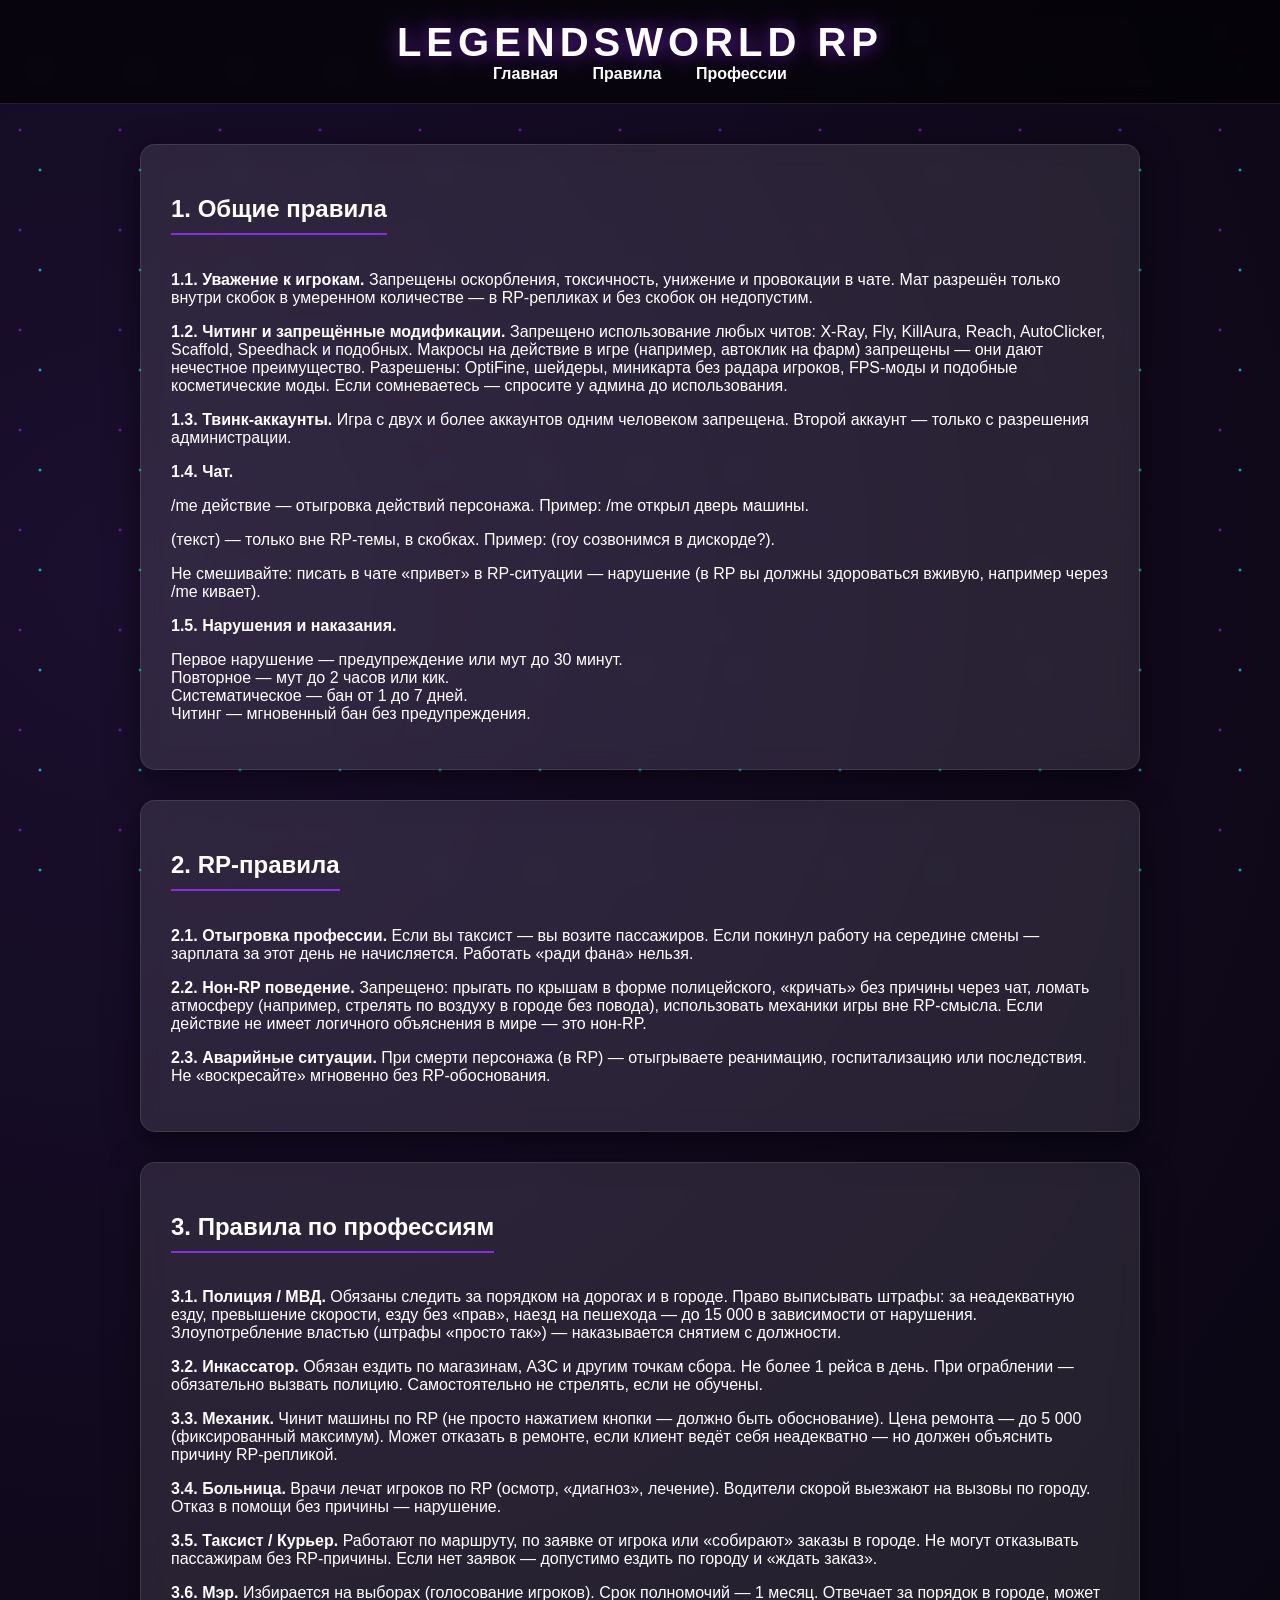
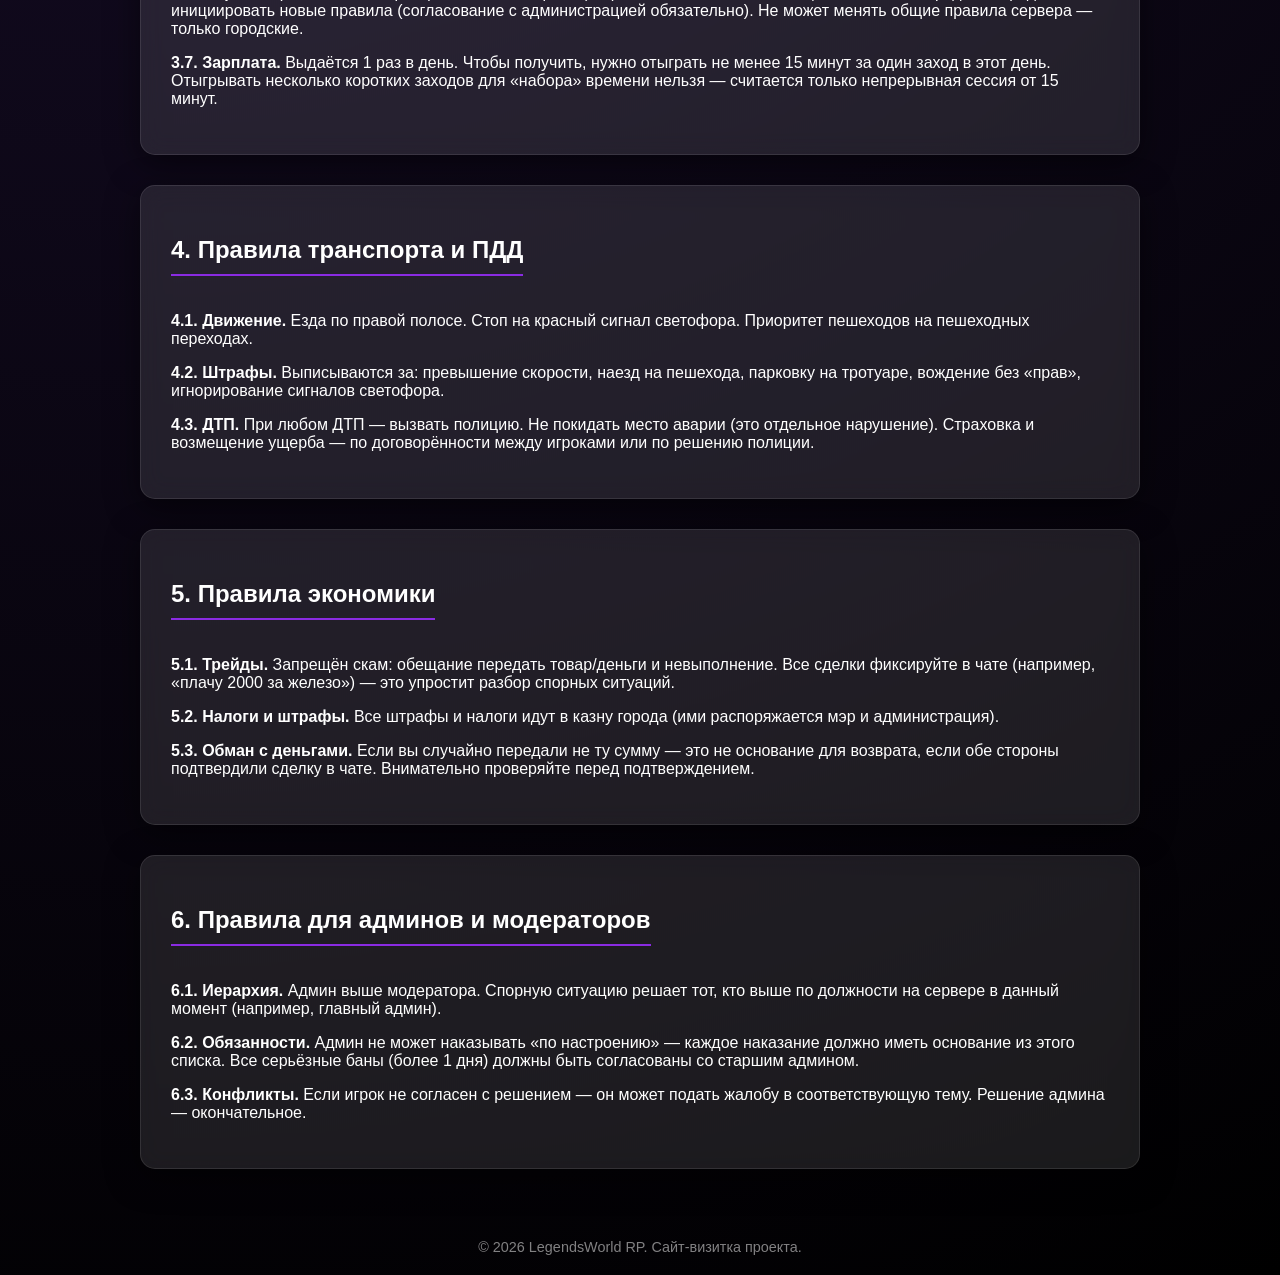
==== index2.html @ 0a8e728e "Add files via upload" ====
<!DOCTYPE html>
<html lang="ru">
<head>
  <meta charset="UTF-8">
  <meta name="viewport" content="width=device-width, initial-scale=1.0">
  <title>LegendsWorld RP — Правила</title>
  <link rel="stylesheet" href="style1.css">
</head>
<body>
  <div class="bg-dots"></div>
  <header>
    <h1>LegendsWorld RP</h1>
    <nav>
      <a href="index1.html">Главная</a>
      <a href="index2.html">Правила</a>
      <a href="index3.html">Профессии</a>
    </nav>
  </header>

  <div class="container">
    <div class="card">
      <h2>1. Общие правила</h2>
      <p><b>1.1. Уважение к игрокам.</b> Запрещены оскорбления, токсичность, унижение и провокации в чате. Мат разрешён только внутри скобок в умеренном количестве — в RP-репликах и без скобок он недопустим.</p>
      <p><b>1.2. Читинг и запрещённые модификации.</b> Запрещено использование любых читов: X-Ray, Fly, KillAura, Reach, AutoClicker, Scaffold, Speedhack и подобных. Макросы на действие в игре (например, автоклик на фарм) запрещены — они дают нечестное преимущество. Разрешены: OptiFine, шейдеры, миникарта без радара игроков, FPS-моды и подобные косметические моды. Если сомневаетесь — спросите у админа до использования.</p>
      <p><b>1.3. Твинк-аккаунты.</b> Игра с двух и более аккаунтов одним человеком запрещена. Второй аккаунт — только с разрешения администрации.</p>
      <p><b>1.4. Чат.</b></p>
      <p>/me действие — отыгровка действий персонажа. Пример: /me открыл дверь машины.</p>
      <p>(текст) — только вне RP-темы, в скобках. Пример: (гоу созвонимся в дискорде?).</p>
      <p>Не смешивайте: писать в чате «привет» в RP-ситуации — нарушение (в RP вы должны здороваться вживую, например через /me кивает).</p>
      <p><b>1.5. Нарушения и наказания.</b></p>
      <p>Первое нарушение — предупреждение или мут до 30 минут.<br>
      Повторное — мут до 2 часов или кик.<br>
      Систематическое — бан от 1 до 7 дней.<br>
      Читинг — мгновенный бан без предупреждения.</p>
    </div>

    <div class="card">
      <h2>2. RP-правила</h2>
      <p><b>2.1. Отыгровка профессии.</b> Если вы таксист — вы возите пассажиров. Если покинул работу на середине смены — зарплата за этот день не начисляется. Работать «ради фана» нельзя.</p>
      <p><b>2.2. Нон-RP поведение.</b> Запрещено: прыгать по крышам в форме полицейского, «кричать» без причины через чат, ломать атмосферу (например, стрелять по воздуху в городе без повода), использовать механики игры вне RP-смысла. Если действие не имеет логичного объяснения в мире — это нон-RP.</p>
      <p><b>2.3. Аварийные ситуации.</b> При смерти персонажа (в RP) — отыгрываете реанимацию, госпитализацию или последствия. Не «воскресайте» мгновенно без RP-обоснования.</p>
    </div>

    <div class="card">
      <h2>3. Правила по профессиям</h2>
      <p><b>3.1. Полиция / МВД.</b> Обязаны следить за порядком на дорогах и в городе. Право выписывать штрафы: за неадекватную езду, превышение скорости, езду без «прав», наезд на пешехода — до 15 000 в зависимости от нарушения. Злоупотребление властью (штрафы «просто так») — наказывается снятием с должности.</p>
      <p><b>3.2. Инкассатор.</b> Обязан ездить по магазинам, АЗС и другим точкам сбора. Не более 1 рейса в день. При ограблении — обязательно вызвать полицию. Самостоятельно не стрелять, если не обучены.</p>
      <p><b>3.3. Механик.</b> Чинит машины по RP (не просто нажатием кнопки — должно быть обоснование). Цена ремонта — до 5 000 (фиксированный максимум). Может отказать в ремонте, если клиент ведёт себя неадекватно — но должен объяснить причину RP-репликой.</p>
      <p><b>3.4. Больница.</b> Врачи лечат игроков по RP (осмотр, «диагноз», лечение). Водители скорой выезжают на вызовы по городу. Отказ в помощи без причины — нарушение.</p>
      <p><b>3.5. Таксист / Курьер.</b> Работают по маршруту, по заявке от игрока или «собирают» заказы в городе. Не могут отказывать пассажирам без RP-причины. Если нет заявок — допустимо ездить по городу и «ждать заказ».</p>
      <p><b>3.6. Мэр.</b> Избирается на выборах (голосование игроков). Срок полномочий — 1 месяц. Отвечает за порядок в городе, может инициировать новые правила (согласование с администрацией обязательно). Не может менять общие правила сервера — только городские.</p>
      <p><b>3.7. Зарплата.</b> Выдаётся 1 раз в день. Чтобы получить, нужно отыграть не менее 15 минут за один заход в этот день. Отыгрывать несколько коротких заходов для «набора» времени нельзя — считается только непрерывная сессия от 15 минут.</p>
    </div>

    <div class="card">
      <h2>4. Правила транспорта и ПДД</h2>
      <p><b>4.1. Движение.</b> Езда по правой полосе. Стоп на красный сигнал светофора. Приоритет пешеходов на пешеходных переходах.</p>
      <p><b>4.2. Штрафы.</b> Выписываются за: превышение скорости, наезд на пешехода, парковку на тротуаре, вождение без «прав», игнорирование сигналов светофора.</p>
      <p><b>4.3. ДТП.</b> При любом ДТП — вызвать полицию. Не покидать место аварии (это отдельное нарушение). Страховка и возмещение ущерба — по договорённости между игроками или по решению полиции.</p>
    </div>

    <div class="card">
      <h2>5. Правила экономики</h2>
      <p><b>5.1. Трейды.</b> Запрещён скам: обещание передать товар/деньги и невыполнение. Все сделки фиксируйте в чате (например, «плачу 2000 за железо») — это упростит разбор спорных ситуаций.</p>
      <p><b>5.2. Налоги и штрафы.</b> Все штрафы и налоги идут в казну города (ими распоряжается мэр и администрация).</p>
      <p><b>5.3. Обман с деньгами.</b> Если вы случайно передали не ту сумму — это не основание для возврата, если обе стороны подтвердили сделку в чате. Внимательно проверяйте перед подтверждением.</p>
    </div>

    <div class="card">
      <h2>6. Правила для админов и модераторов</h2>
      <p><b>6.1. Иерархия.</b> Админ выше модератора. Спорную ситуацию решает тот, кто выше по должности на сервере в данный момент (например, главный админ).</p>
      <p><b>6.2. Обязанности.</b> Админ не может наказывать «по настроению» — каждое наказание должно иметь основание из этого списка. Все серьёзные баны (более 1 дня) должны быть согласованы со старшим админом.</p>
      <p><b>6.3. Конфликты.</b> Если игрок не согласен с решением — он может подать жалобу в соответствующую тему. Решение админа — окончательное.</p>
    </div>
  </div>

  <footer>
    &copy; 2026 LegendsWorld RP. Сайт-визитка проекта.
  </footer>
<script>
    function copyIP() {
      const ip = 'play.legendsworld.ru:7777';
      navigator.clipboard.writeText(ip).then(() => {
        alert('IP скопирован: ' + ip);
      }).catch(() => {
        prompt('Скопируйте IP вручную:', ip);
      });
    }
  </script>
</body>
</html>
---- style1.css ----
body {
  margin: 0;
  padding: 0;
  font-family: 'Segoe UI', Tahoma, Geneva, Verdana, sans-serif;
  background: radial-gradient(circle at 10% 20%, #1a0f2e 0%, #000000 100%);
  color: #fff;
  overflow-x: hidden;
}

.bg-dots {
  position: fixed;
  top: 0;
  left: 0;
  width: 100%;
  height: 100%;
  z-index: -1;
  background-image:
    radial-gradient(2px 2px at 20px 30px, #8a2be2, transparent),
    radial-gradient(2px 2px at 40px 70px, #00ffff, transparent);
  background-size: 100px 100px;
  animation: float 10s infinite linear;
}

@keyframes float {
  0% { transform: translate(0, 0); }
  100% { transform: translate(20px, 40px); }
}

header {
  padding: 20px;
  text-align: center;
  border-bottom: 1px solid rgba(255,255,255,0.1);
  background: rgba(0, 0, 0, 0.6);
  backdrop-filter: blur(10px);
}

h1 {
  margin: 0;
  font-size: 2.5rem;
  text-transform: uppercase;
  letter-spacing: 5px;
  text-shadow: 0 0 20px rgba(138, 43, 226, 0.8);
  color: #fff;
}

nav a {
  color: #fff;
  text-decoration: none;
  margin: 0 15px;
  font-weight: bold;
  transition: color 0.3s;
}

nav a:hover {
  color: #8a2be2;
  text-shadow: 0 0 10px rgba(138, 43, 226, 0.8);
}

.container {
  max-width: 1000px;
  margin: 40px auto;
  padding: 0 20px;
}

.card {
  background: rgba(255, 255, 255, 0.1);
  backdrop-filter: blur(12px);
  border: 1px solid rgba(255, 255, 255, 0.1);
  border-radius: 15px;
  padding: 30px;
  margin-bottom: 30px;
  box-shadow: 0 8px 32px rgba(0, 0, 0, 0.5);
}

h2 {
  border-bottom: 2px solid #8a2be2;
  padding-bottom: 10px;
  display: inline-block;
  color: #fff;
}

.ip-box {
  background: rgba(0, 128, 255, 0.2);
  border: 1px solid #0088ff;
  padding: 20px;
  text-align: center;
  border-radius: 10px;
  margin-top: 20px;
}

.ip-box code {
  font-size: 1.5rem;
  color: #00ffff;
  text-shadow: 0 0 15px rgba(0, 255, 255, 0.6);
  font-weight: bold;
}

button {
  background: #8a2be2;
  color: white;
  border: none;
  padding: 12px 24px;
  font-size: 1rem;
  border-radius: 5px;
  cursor: pointer;
  margin-top: 15px;
  transition: transform 0.2s, background 0.2s;
}

button:hover {
  background: #a061d1;
  transform: scale(1.05);
}

table {
  width: 100%;
  border-collapse: collapse;
  margin-top: 20px;
}

th, td {
  border: 1px solid rgba(255,255,255,0.1);
  padding: 12px;
  text-align: left;
}

th {
  background: rgba(138, 43, 226, 0.3);
}

.prof-card { border-left: 4px solid #8a2be2; }
.prof-rare { border-left: 4px solid #b388ff; }
.prof-mayor { border-left: 4px solid #ffd700; }

.salary { color: #00ffff; font-weight: bold; }

footer {
  text-align: center;
  padding: 20px;
  margin-top: 50px;
  color: rgba(255,255,255,0.5);
  font-size: 0.9rem;
}
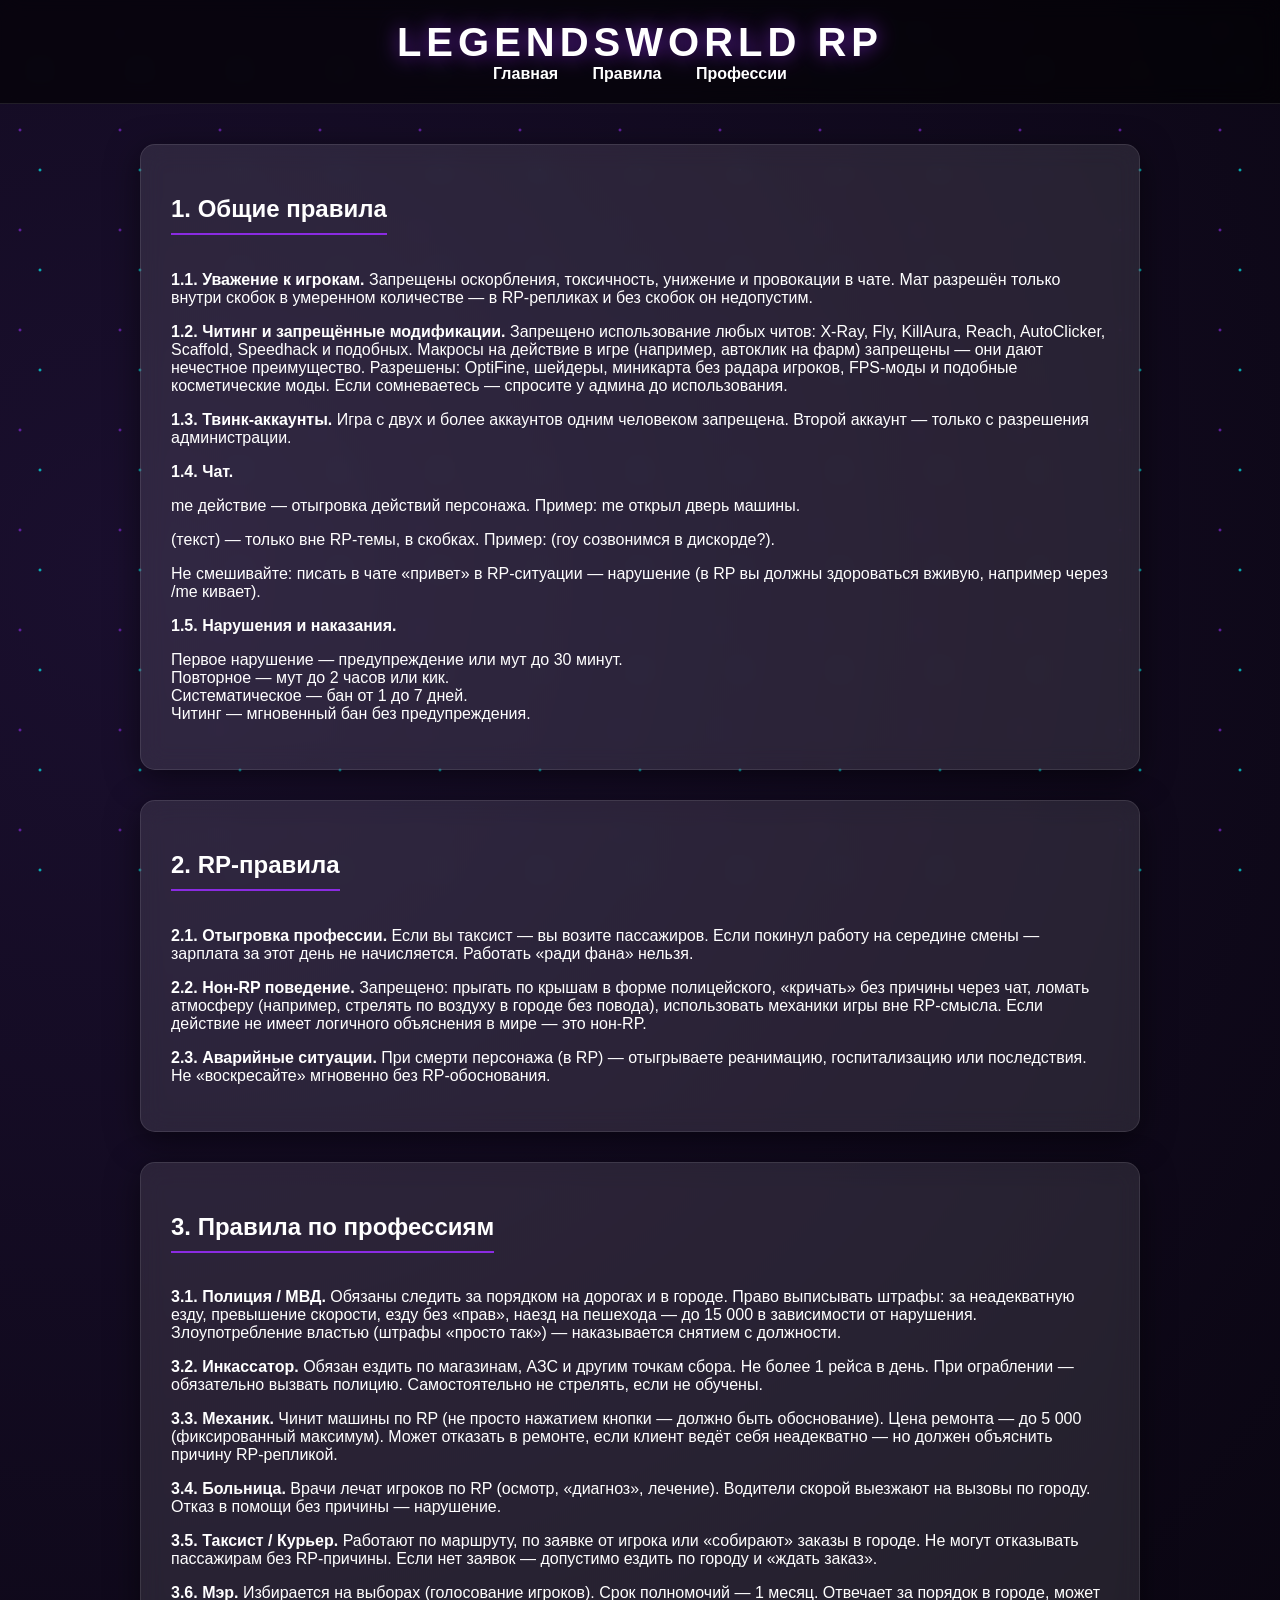
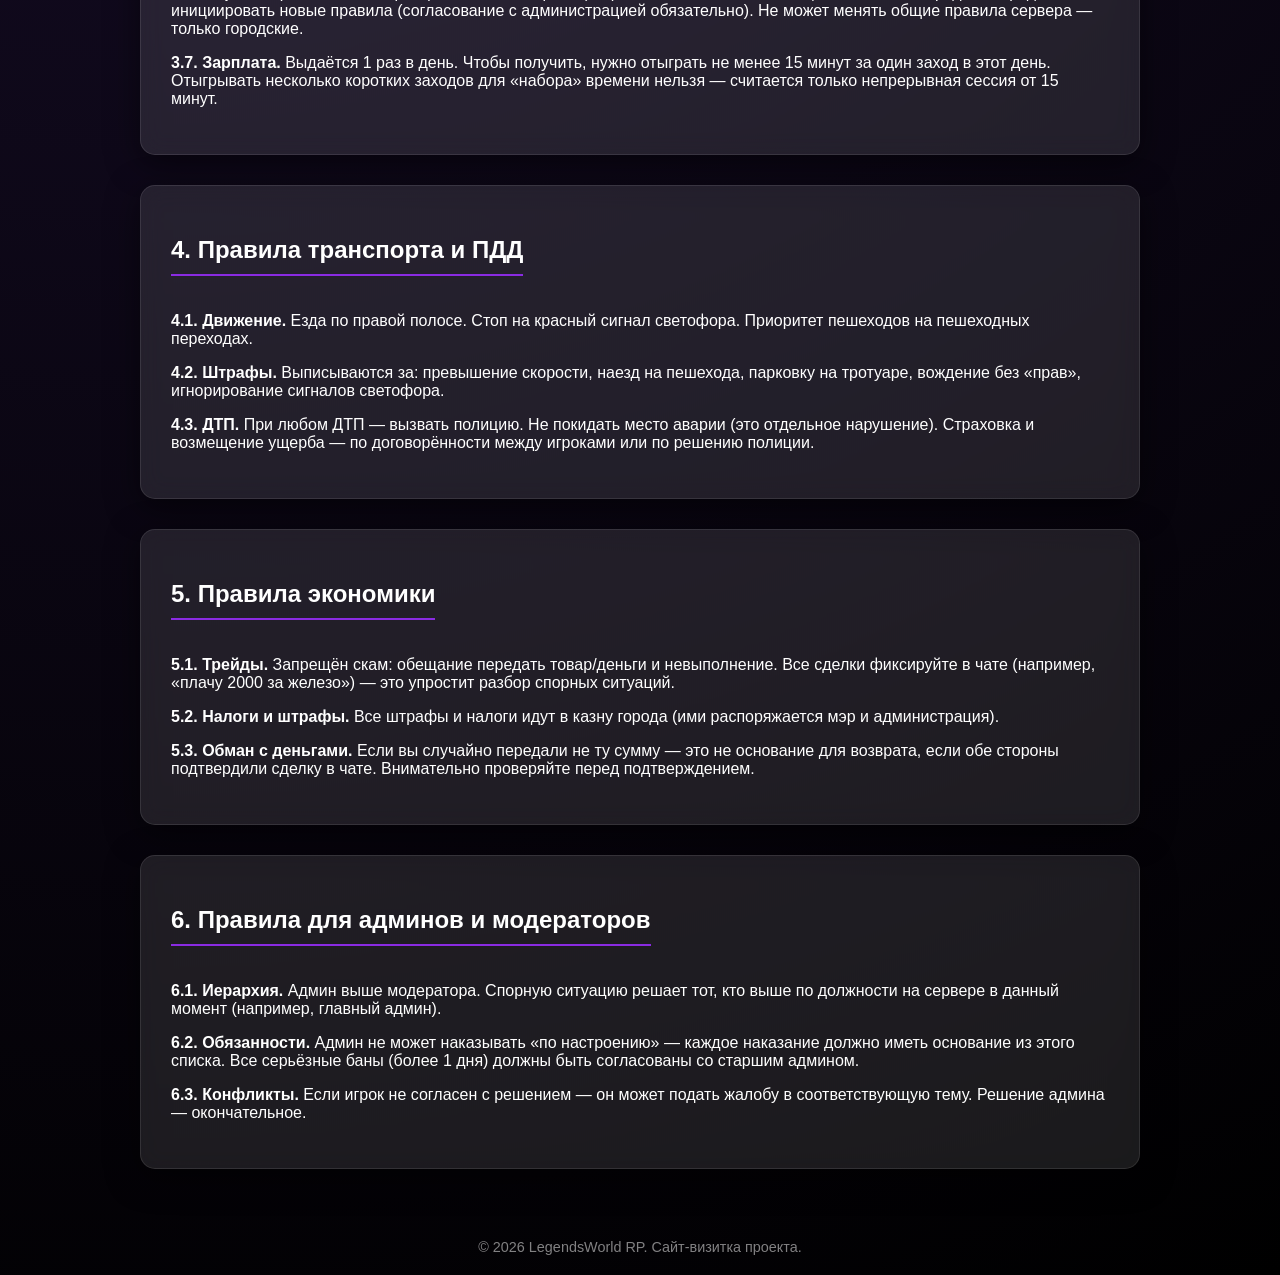
==== commit 7923c925: "Update index2.html" ====
--- a/index2.html
+++ b/index2.html
@@ -4,14 +4,14 @@
   <meta charset="UTF-8">
   <meta name="viewport" content="width=device-width, initial-scale=1.0">
   <title>LegendsWorld RP — Правила</title>
-  <link rel="stylesheet" href="style1.css">
+  <link rel="stylesheet" href="style.css">
 </head>
 <body>
   <div class="bg-dots"></div>
   <header>
     <h1>LegendsWorld RP</h1>
     <nav>
-      <a href="index1.html">Главная</a>
+      <a href="index.html">Главная</a>
       <a href="index2.html">Правила</a>
       <a href="index3.html">Профессии</a>
     </nav>
@@ -24,7 +24,7 @@
       <p><b>1.2. Читинг и запрещённые модификации.</b> Запрещено использование любых читов: X-Ray, Fly, KillAura, Reach, AutoClicker, Scaffold, Speedhack и подобных. Макросы на действие в игре (например, автоклик на фарм) запрещены — они дают нечестное преимущество. Разрешены: OptiFine, шейдеры, миникарта без радара игроков, FPS-моды и подобные косметические моды. Если сомневаетесь — спросите у админа до использования.</p>
       <p><b>1.3. Твинк-аккаунты.</b> Игра с двух и более аккаунтов одним человеком запрещена. Второй аккаунт — только с разрешения администрации.</p>
       <p><b>1.4. Чат.</b></p>
-      <p>/me действие — отыгровка действий персонажа. Пример: /me открыл дверь машины.</p>
+      <p> me действие — отыгровка действий персонажа. Пример: me открыл дверь машины.</p>
       <p>(текст) — только вне RP-темы, в скобках. Пример: (гоу созвонимся в дискорде?).</p>
       <p>Не смешивайте: писать в чате «привет» в RP-ситуации — нарушение (в RP вы должны здороваться вживую, например через /me кивает).</p>
       <p><b>1.5. Нарушения и наказания.</b></p>
--- a/style.css
+++ b/style.css
@@ -0,0 +1,143 @@
+body {
+  margin: 0;
+  padding: 0;
+  font-family: 'Segoe UI', Tahoma, Geneva, Verdana, sans-serif;
+  background: radial-gradient(circle at 10% 20%, #1a0f2e 0%, #000000 100%);
+  color: #fff;
+  overflow-x: hidden;
+}
+
+.bg-dots {
+  position: fixed;
+  top: 0;
+  left: 0;
+  width: 100%;
+  height: 100%;
+  z-index: -1;
+  background-image:
+    radial-gradient(2px 2px at 20px 30px, #8a2be2, transparent),
+    radial-gradient(2px 2px at 40px 70px, #00ffff, transparent);
+  background-size: 100px 100px;
+  animation: float 10s infinite linear;
+}
+
+@keyframes float {
+  0% { transform: translate(0, 0); }
+  100% { transform: translate(20px, 40px); }
+}
+
+header {
+  padding: 20px;
+  text-align: center;
+  border-bottom: 1px solid rgba(255,255,255,0.1);
+  background: rgba(0, 0, 0, 0.6);
+  backdrop-filter: blur(10px);
+}
+
+h1 {
+  margin: 0;
+  font-size: 2.5rem;
+  text-transform: uppercase;
+  letter-spacing: 5px;
+  text-shadow: 0 0 20px rgba(138, 43, 226, 0.8);
+  color: #fff;
+}
+
+nav a {
+  color: #fff;
+  text-decoration: none;
+  margin: 0 15px;
+  font-weight: bold;
+  transition: color 0.3s;
+}
+
+nav a:hover {
+  color: #8a2be2;
+  text-shadow: 0 0 10px rgba(138, 43, 226, 0.8);
+}
+
+.container {
+  max-width: 1000px;
+  margin: 40px auto;
+  padding: 0 20px;
+}
+
+.card {
+  background: rgba(255, 255, 255, 0.1);
+  backdrop-filter: blur(12px);
+  border: 1px solid rgba(255, 255, 255, 0.1);
+  border-radius: 15px;
+  padding: 30px;
+  margin-bottom: 30px;
+  box-shadow: 0 8px 32px rgba(0, 0, 0, 0.5);
+}
+
+h2 {
+  border-bottom: 2px solid #8a2be2;
+  padding-bottom: 10px;
+  display: inline-block;
+  color: #fff;
+}
+
+.ip-box {
+  background: rgba(0, 128, 255, 0.2);
+  border: 1px solid #0088ff;
+  padding: 20px;
+  text-align: center;
+  border-radius: 10px;
+  margin-top: 20px;
+}
+
+.ip-box code {
+  font-size: 1.5rem;
+  color: #00ffff;
+  text-shadow: 0 0 15px rgba(0, 255, 255, 0.6);
+  font-weight: bold;
+}
+
+button {
+  background: #8a2be2;
+  color: white;
+  border: none;
+  padding: 12px 24px;
+  font-size: 1rem;
+  border-radius: 5px;
+  cursor: pointer;
+  margin-top: 15px;
+  transition: transform 0.2s, background 0.2s;
+}
+
+button:hover {
+  background: #a061d1;
+  transform: scale(1.05);
+}
+
+table {
+  width: 100%;
+  border-collapse: collapse;
+  margin-top: 20px;
+}
+
+th, td {
+  border: 1px solid rgba(255,255,255,0.1);
+  padding: 12px;
+  text-align: left;
+}
+
+th {
+  background: rgba(138, 43, 226, 0.3);
+}
+
+.prof-card { border-left: 4px solid #8a2be2; }
+.prof-rare { border-left: 4px solid #b388ff; }
+.prof-mayor { border-left: 4px solid #ffd700; }
+
+.salary { color: #00ffff; font-weight: bold; }
+
+footer {
+  text-align: center;
+  padding: 20px;
+  margin-top: 50px;
+  color: rgba(255,255,255,0.5);
+  font-size: 0.9rem;
+}
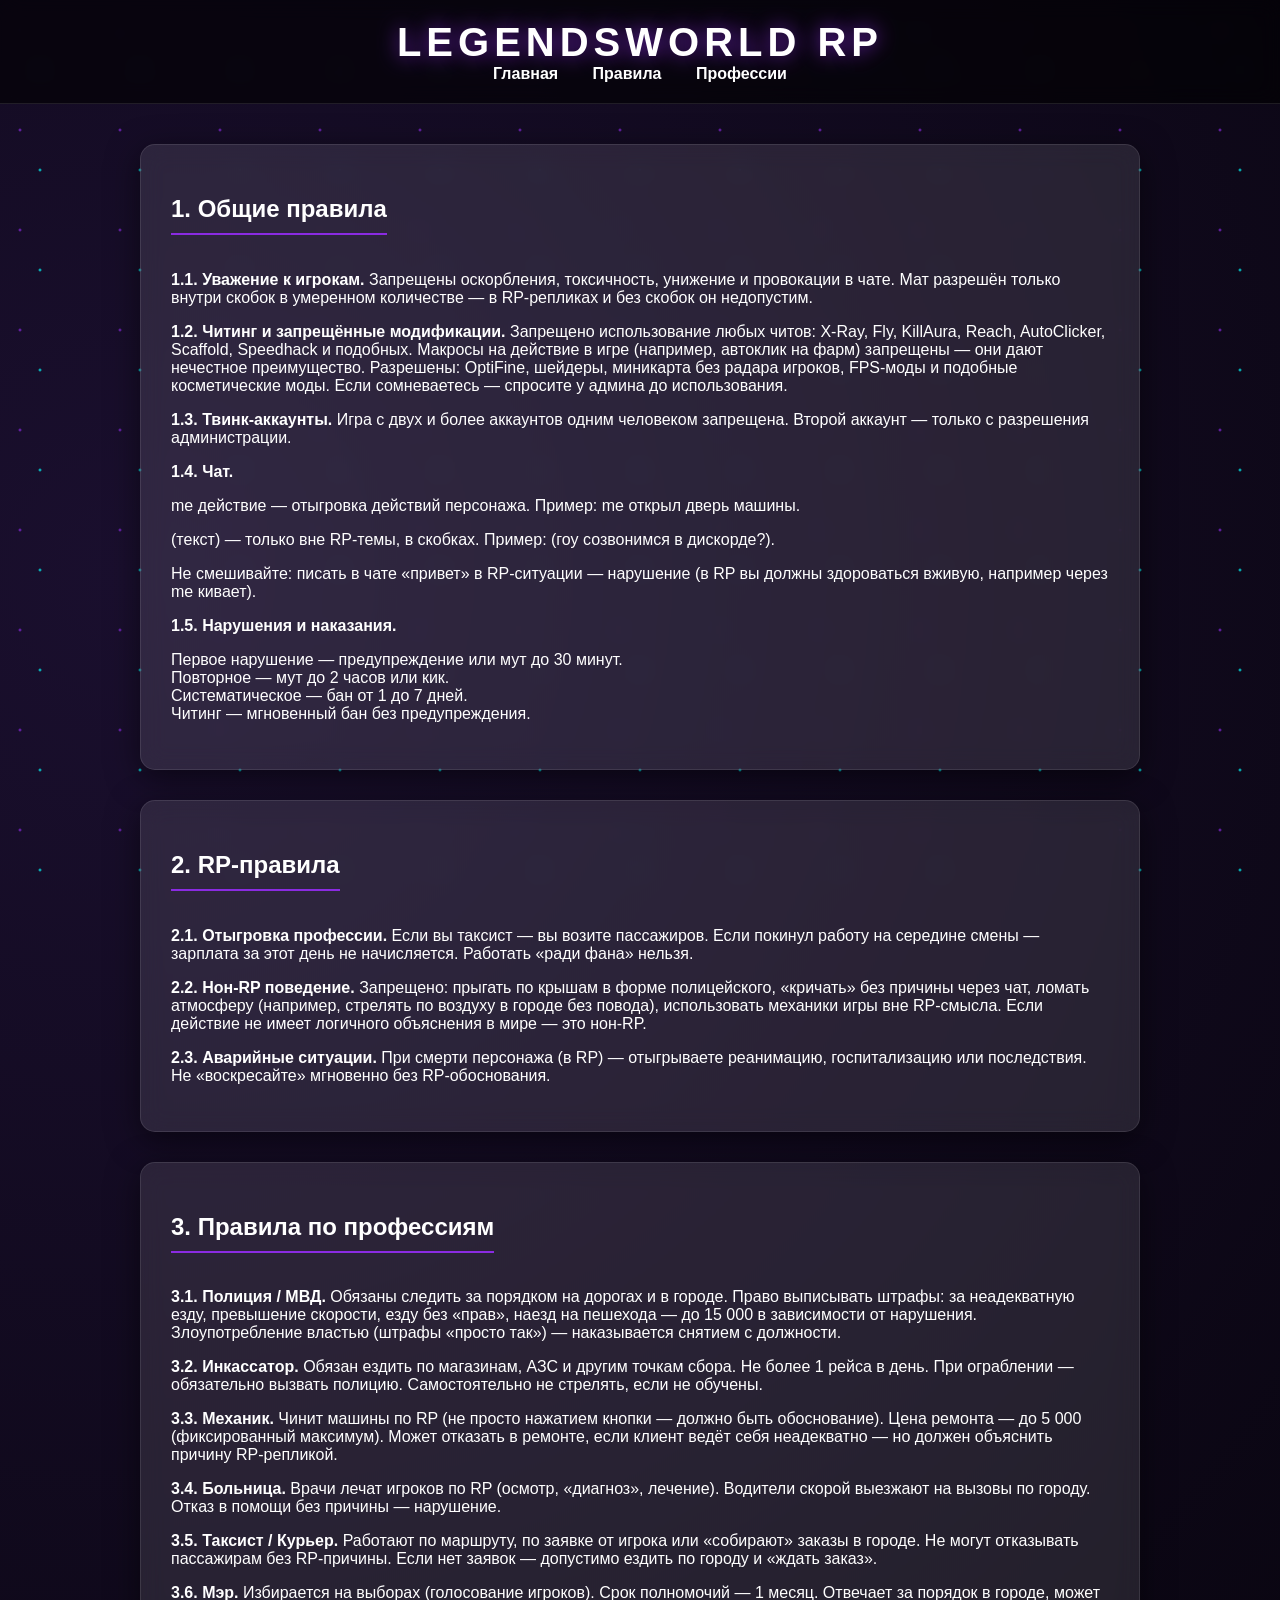
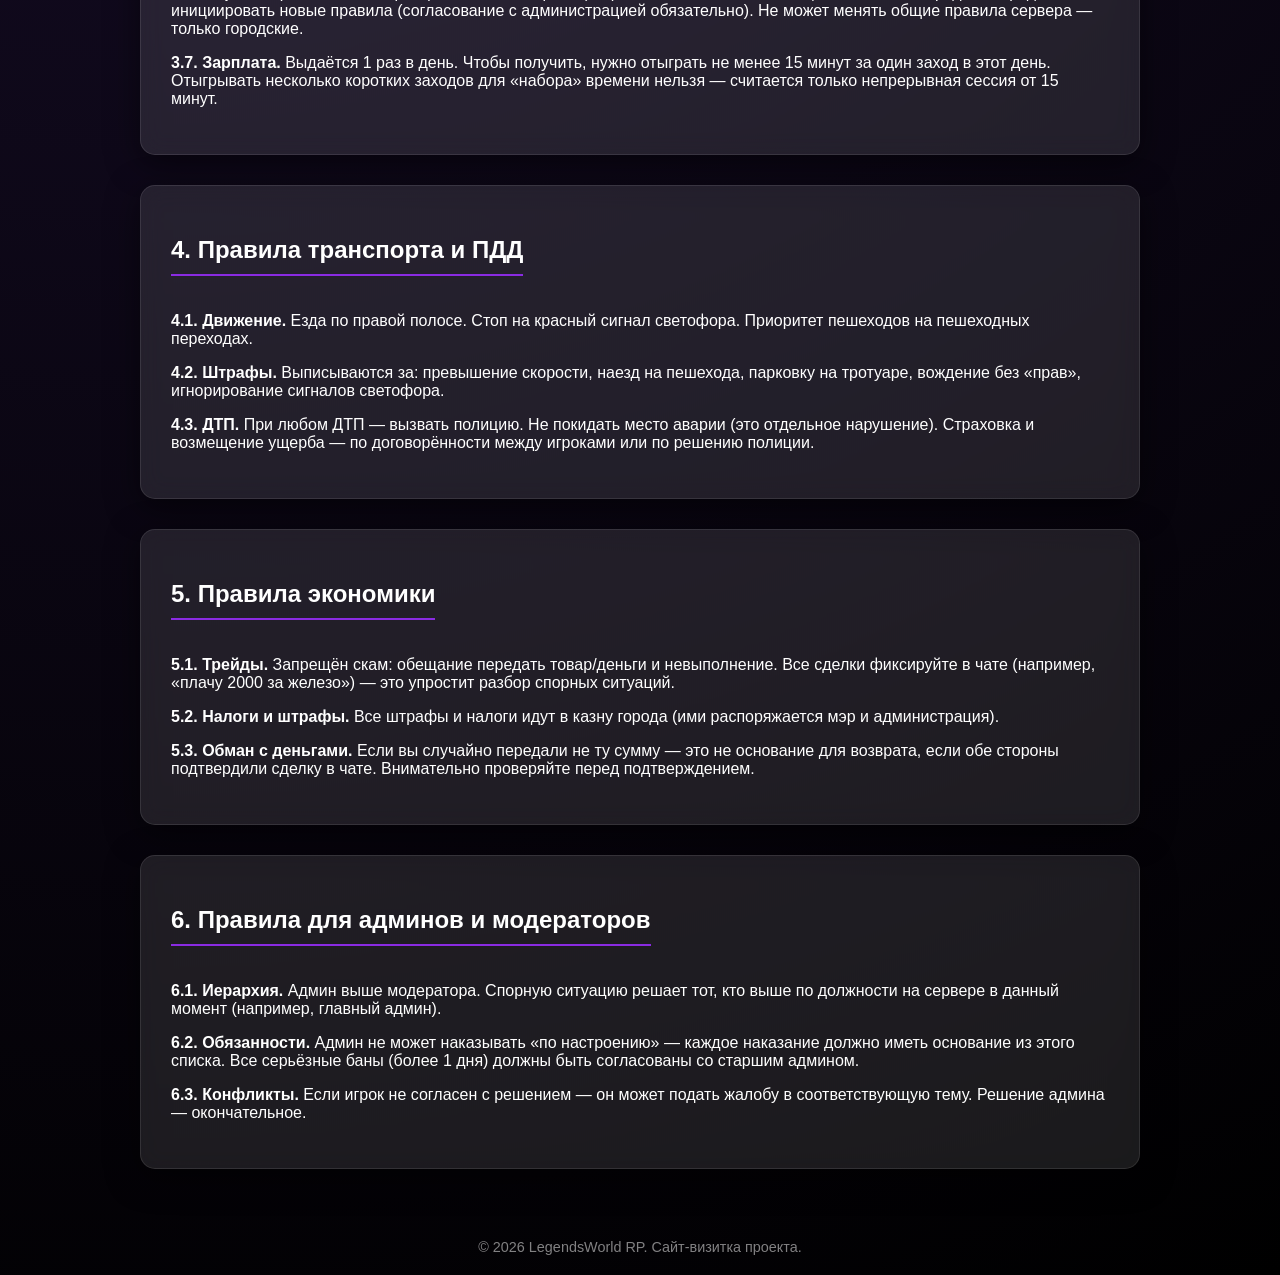
==== commit 88774f35: "Update index2.html" ====
--- a/index2.html
+++ b/index2.html
@@ -26,7 +26,7 @@
       <p><b>1.4. Чат.</b></p>
       <p> me действие — отыгровка действий персонажа. Пример: me открыл дверь машины.</p>
       <p>(текст) — только вне RP-темы, в скобках. Пример: (гоу созвонимся в дискорде?).</p>
-      <p>Не смешивайте: писать в чате «привет» в RP-ситуации — нарушение (в RP вы должны здороваться вживую, например через /me кивает).</p>
+      <p>Не смешивайте: писать в чате «привет» в RP-ситуации — нарушение (в RP вы должны здороваться вживую, например через me кивает).</p>
       <p><b>1.5. Нарушения и наказания.</b></p>
       <p>Первое нарушение — предупреждение или мут до 30 минут.<br>
       Повторное — мут до 2 часов или кик.<br>
